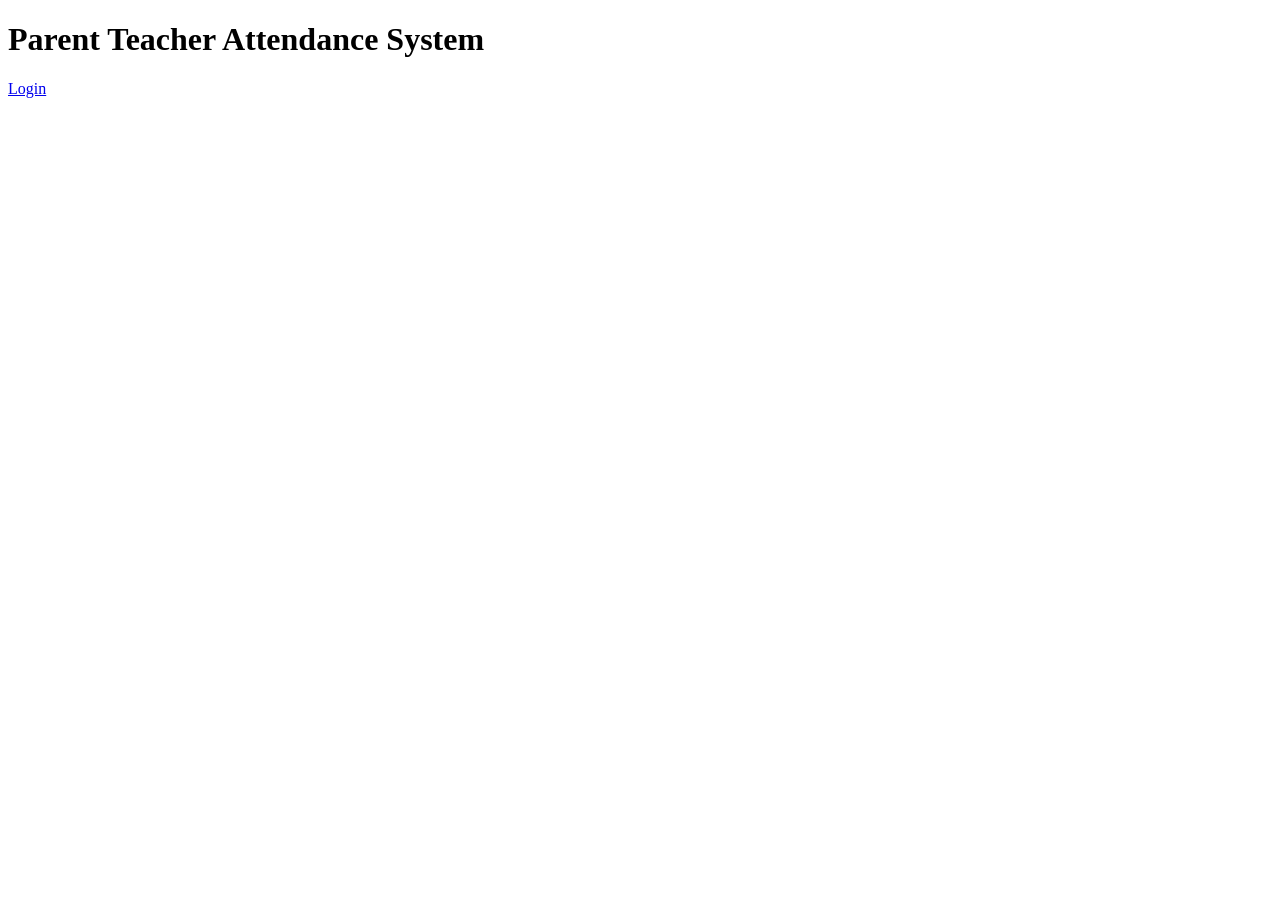
==== index.html @ 32271b81 "Add initial index.html for Parent Teacher System" ====
<!DOCTYPE html>
<html>
<head>
<title>Parent Teacher System</title>
<link rel="stylesheet" href="css/style.css">
</head>

<body>

<h1>Parent Teacher Attendance System</h1>

<a href="login.html">Login</a>

</body>
</html>
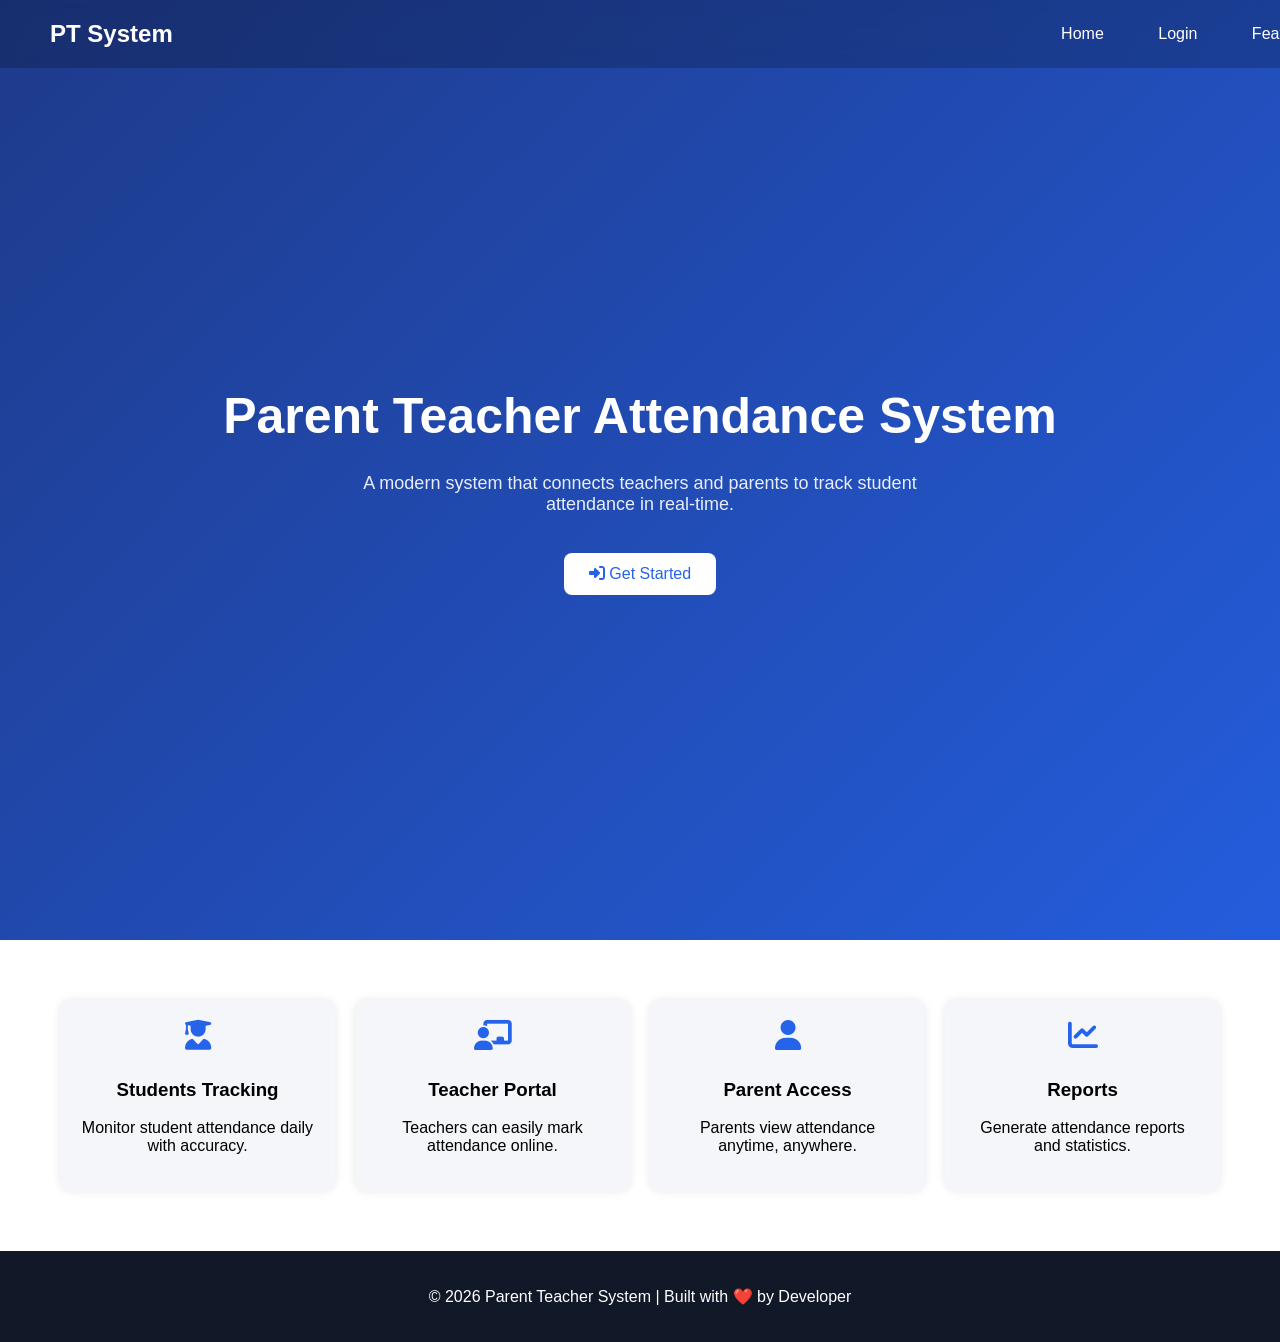
==== commit 835887d6: "Refactor index.html for improved structure and styling" ====
--- a/index.html
+++ b/index.html
@@ -1,15 +1,206 @@
 <!DOCTYPE html>
-<html>
+<html lang="en">
 <head>
+<meta charset="UTF-8">
 <title>Parent Teacher System</title>
+
+<meta name="viewport" content="width=device-width, initial-scale=1.0">
+
 <link rel="stylesheet" href="css/style.css">
+
+<!-- Font Awesome -->
+<link rel="stylesheet" href="https://cdnjs.cloudflare.com/ajax/libs/font-awesome/6.5.0/css/all.min.css">
+
+<style>
+body{
+margin:0;
+font-family:Arial, sans-serif;
+background:linear-gradient(135deg,#1e3a8a,#2563eb);
+color:white;
+}
+
+/* NAVBAR */
+nav{
+display:flex;
+justify-content:space-between;
+align-items:center;
+padding:20px 50px;
+background:rgba(0,0,0,0.2);
+backdrop-filter:blur(10px);
+position:fixed;
+width:100%;
+top:0;
+}
+
+nav h2{
+margin:0;
+}
+
+nav a{
+color:white;
+text-decoration:none;
+margin-left:20px;
+padding:8px 15px;
+border-radius:6px;
+transition:0.3s;
+}
+
+nav a:hover{
+background:white;
+color:#2563eb;
+}
+
+/* HERO */
+.hero{
+height:100vh;
+display:flex;
+justify-content:center;
+align-items:center;
+text-align:center;
+flex-direction:column;
+padding:20px;
+}
+
+.hero h1{
+font-size:50px;
+margin-bottom:10px;
+}
+
+.hero p{
+font-size:18px;
+max-width:600px;
+opacity:0.9;
+}
+
+.btn{
+margin-top:20px;
+padding:12px 25px;
+background:white;
+color:#2563eb;
+border:none;
+border-radius:8px;
+font-size:16px;
+cursor:pointer;
+text-decoration:none;
+transition:0.3s;
+}
+
+.btn:hover{
+transform:scale(1.05);
+}
+
+/* FEATURES */
+.features{
+display:grid;
+grid-template-columns:repeat(auto-fit,minmax(250px,1fr));
+gap:20px;
+padding:60px;
+background:white;
+color:black;
+}
+
+.card{
+background:#f4f6f9;
+padding:20px;
+border-radius:12px;
+text-align:center;
+box-shadow:0 0 10px rgba(0,0,0,0.1);
+transition:0.3s;
+}
+
+.card:hover{
+transform:translateY(-5px);
+}
+
+.card i{
+font-size:30px;
+color:#2563eb;
+margin-bottom:10px;
+}
+
+/* FOOTER */
+footer{
+text-align:center;
+padding:20px;
+background:#111827;
+color:white;
+}
+
+/* RESPONSIVE */
+@media(max-width:768px){
+.hero h1{
+font-size:32px;
+}
+
+nav{
+flex-direction:column;
+}
+}
+</style>
+
 </head>
 
 <body>
 
+<!-- NAVBAR -->
+<nav>
+<h2>PT System</h2>
+
+<div>
+<a href="index.html">Home</a>
+<a href="login.html">Login</a>
+<a href="#features">Features</a>
+</div>
+</nav>
+
+<!-- HERO -->
+<section class="hero">
+
 <h1>Parent Teacher Attendance System</h1>
 
-<a href="login.html">Login</a>
+<p>
+A modern system that connects teachers and parents to track student attendance in real-time.
+</p>
+
+<a href="login.html" class="btn">
+<i class="fa fa-right-to-bracket"></i> Get Started
+</a>
+
+</section>
+
+<!-- FEATURES -->
+<section class="features" id="features">
+
+<div class="card">
+<i class="fa fa-user-graduate"></i>
+<h3>Students Tracking</h3>
+<p>Monitor student attendance daily with accuracy.</p>
+</div>
+
+<div class="card">
+<i class="fa fa-chalkboard-teacher"></i>
+<h3>Teacher Portal</h3>
+<p>Teachers can easily mark attendance online.</p>
+</div>
+
+<div class="card">
+<i class="fa fa-user"></i>
+<h3>Parent Access</h3>
+<p>Parents view attendance anytime, anywhere.</p>
+</div>
+
+<div class="card">
+<i class="fa fa-chart-line"></i>
+<h3>Reports</h3>
+<p>Generate attendance reports and statistics.</p>
+</div>
+
+</section>
+
+<!-- FOOTER -->
+<footer>
+<p>© 2026 Parent Teacher System | Built with ❤️ by Developer</p>
+</footer>
 
 </body>
 </html>
--- a/css/style.css
+++ b/css/style.css
@@ -0,0 +1,18 @@
+body{
+font-family:Arial;
+background:#f4f6f9;
+text-align:center;
+}
+
+button{
+padding:10px;
+background:blue;
+color:white;
+border:none;
+border-radius:5px;
+}
+
+input, select{
+padding:10px;
+margin:5px;
+}
